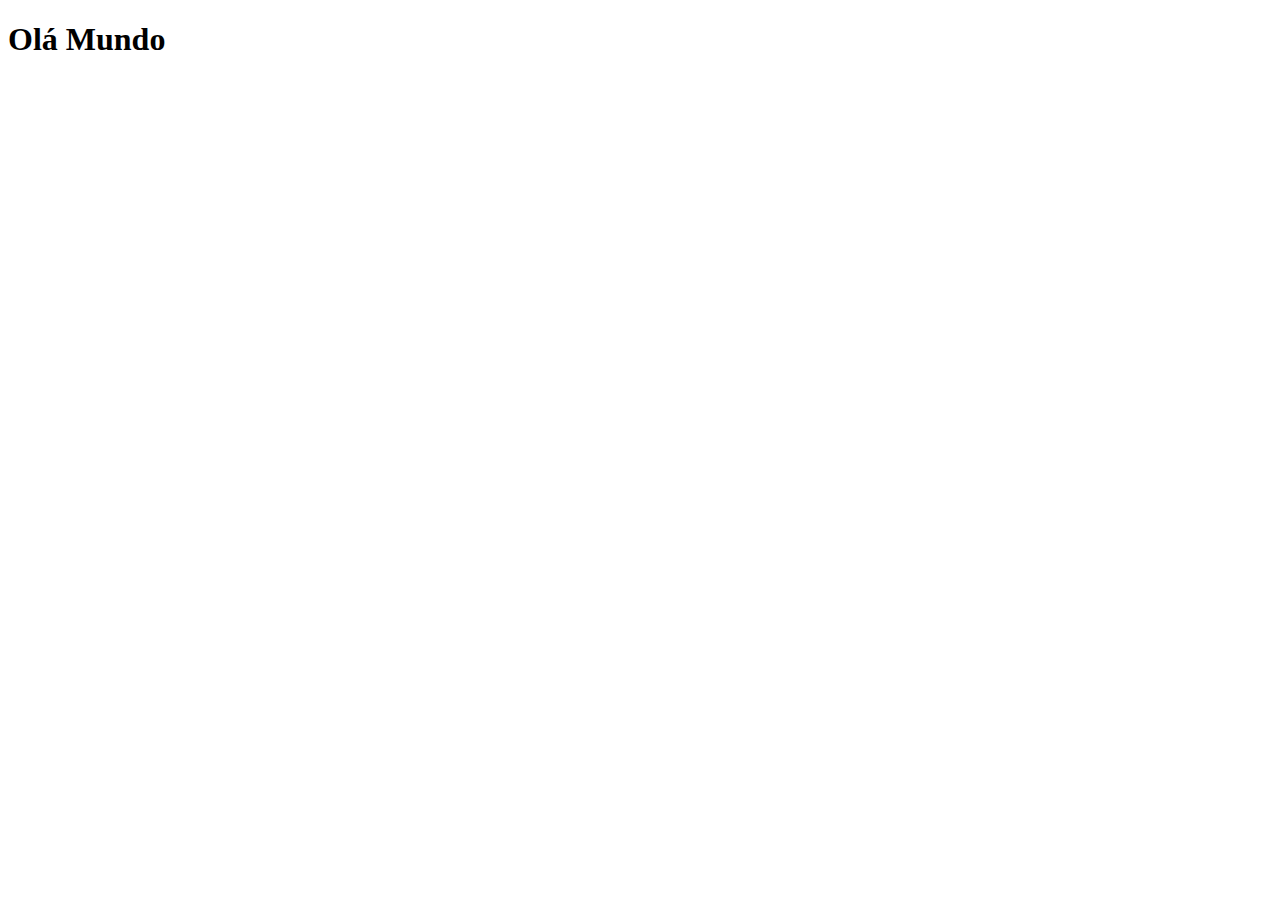
==== index.html @ 429bbe3f "update projeto social" ====
<!DOCTYPE html>
<html lang="pt-br">
<head>
    <meta charset="UTF-8">
    <meta name="viewport" content="width=device-width, initial-scale=1.0">
    <title>Projetos Redes Sociais</title>
    <link rel="shortcut icon" href="favicon.ico" type="image/x-icon">
    <link rel="stylesheet" href="style.css">
</head>
<body>
    <h1>Olá Mundo</h1>
</body>
</html>
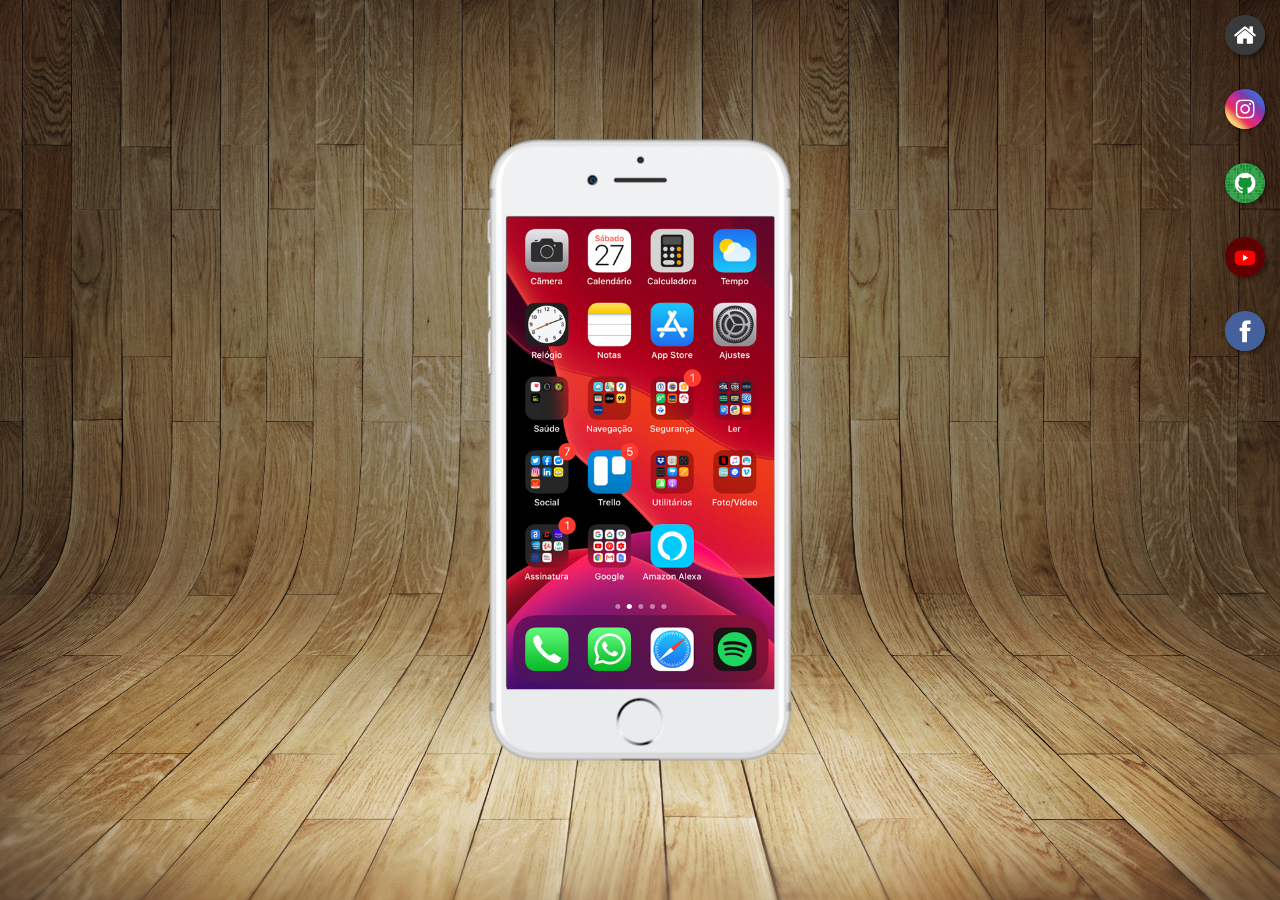
==== commit 31bc400e: "update projeto social" ====
--- a/index.html
+++ b/index.html
@@ -8,6 +8,22 @@
     <link rel="stylesheet" href="style.css">
 </head>
 <body>
-    <h1>Olá Mundo</h1>
+    <main>
+        <section id="celular">
+            <iframe src="home.html" name="tela" id="tela" frameborder="0"></iframe>
+        </section>
+        <section id="redes">
+
+            <a href="home.html" target="tela"><img src="imagens/logo-home.jpg" alt="Home"></a> <br>
+
+            <a href="instagram.html" target="tela"><img src="imagens/logo-instagram.jpg" alt="Instagram"></a> <br>
+
+            <a href="github.html" target="tela"><img src="imagens/logo-github.jpg" alt="GitHub"></a> <br>
+
+            <a href="youtube.html" target="tela"><img src="imagens/logo-youtube.jpg" alt="YouTube"></a> <br>
+
+            <a href="facebook.html" target="tela"><img src="imagens/logo-facebook.jpg" alt="Facebook"></a> 
+        </section>
+    </main>
 </body>
 </html>--- a/style.css
+++ b/style.css
@@ -0,0 +1,57 @@
+@charset "UTF-8";
+
+* {
+    margin: 0px;
+    padding: 0px;
+}
+
+html, body {
+    background-color: black;
+}
+
+body {
+    background-image: url(imagens/fundo-madeira.jpg);
+    background-position: top center;
+    background-size: cover;
+}
+
+main {
+    position: relative;
+    height: 100vh;
+}
+
+#celular {
+    background-image: url(imagens/frame-iphone.png);
+    position: absolute;
+    top: 50%;
+    left: 50%;
+    transform: translate(-50%, -50%);
+    height: 627px;
+    width: 311px;
+}
+
+#redes {
+    text-align: right;
+}
+
+#redes img {
+    width: 40px;
+    margin: 15px;
+    border-radius: 50%;
+    box-shadow: 2px 2px 5px rgba(0, 0, 0, 0.445);
+    box-sizing: border-box;
+}
+
+section#redes img:hover {
+    border: 2px solid rgba(253, 252, 252, 0.842);
+    transform: translate(-3px, -3px);
+    transition: transform .2s, ;
+}
+
+iframe {
+    position: relative;
+    top: 80px;
+    left: 22px;
+    height: 473px;
+    width: 268px;
+}
